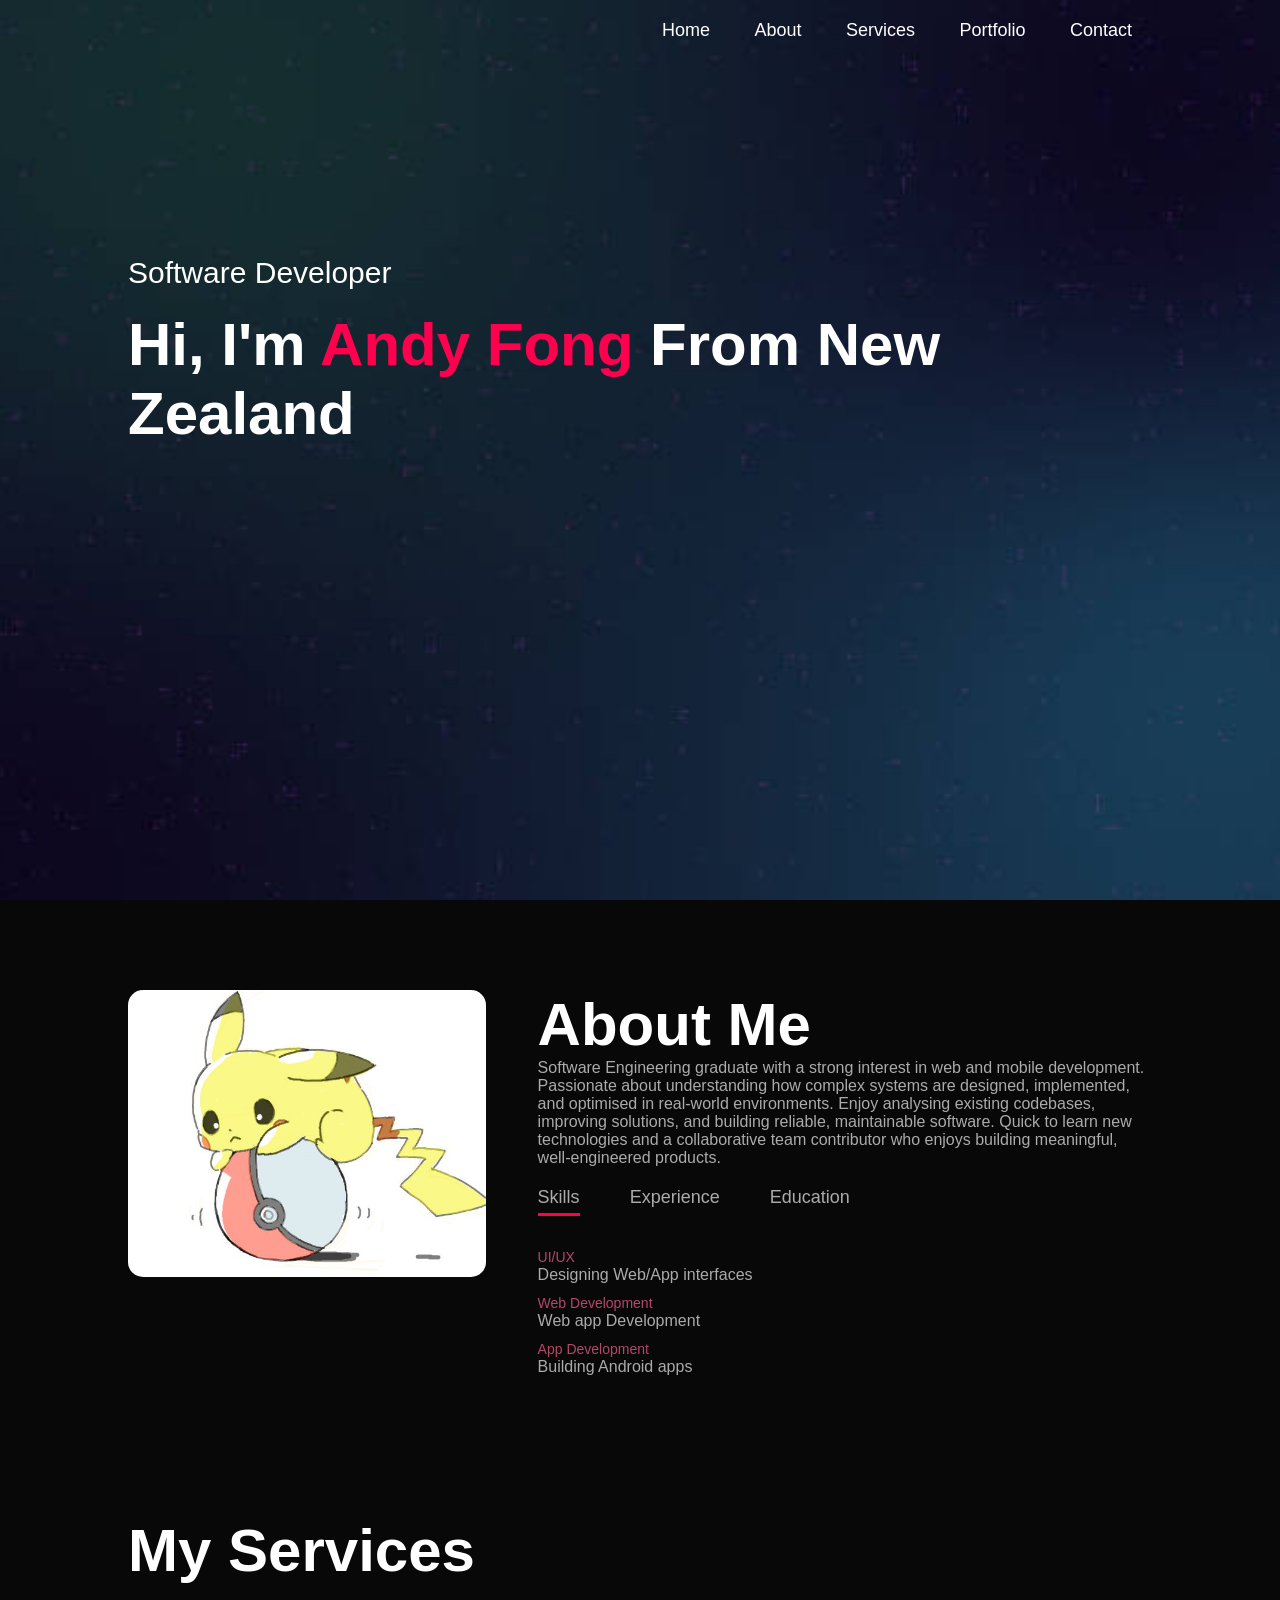
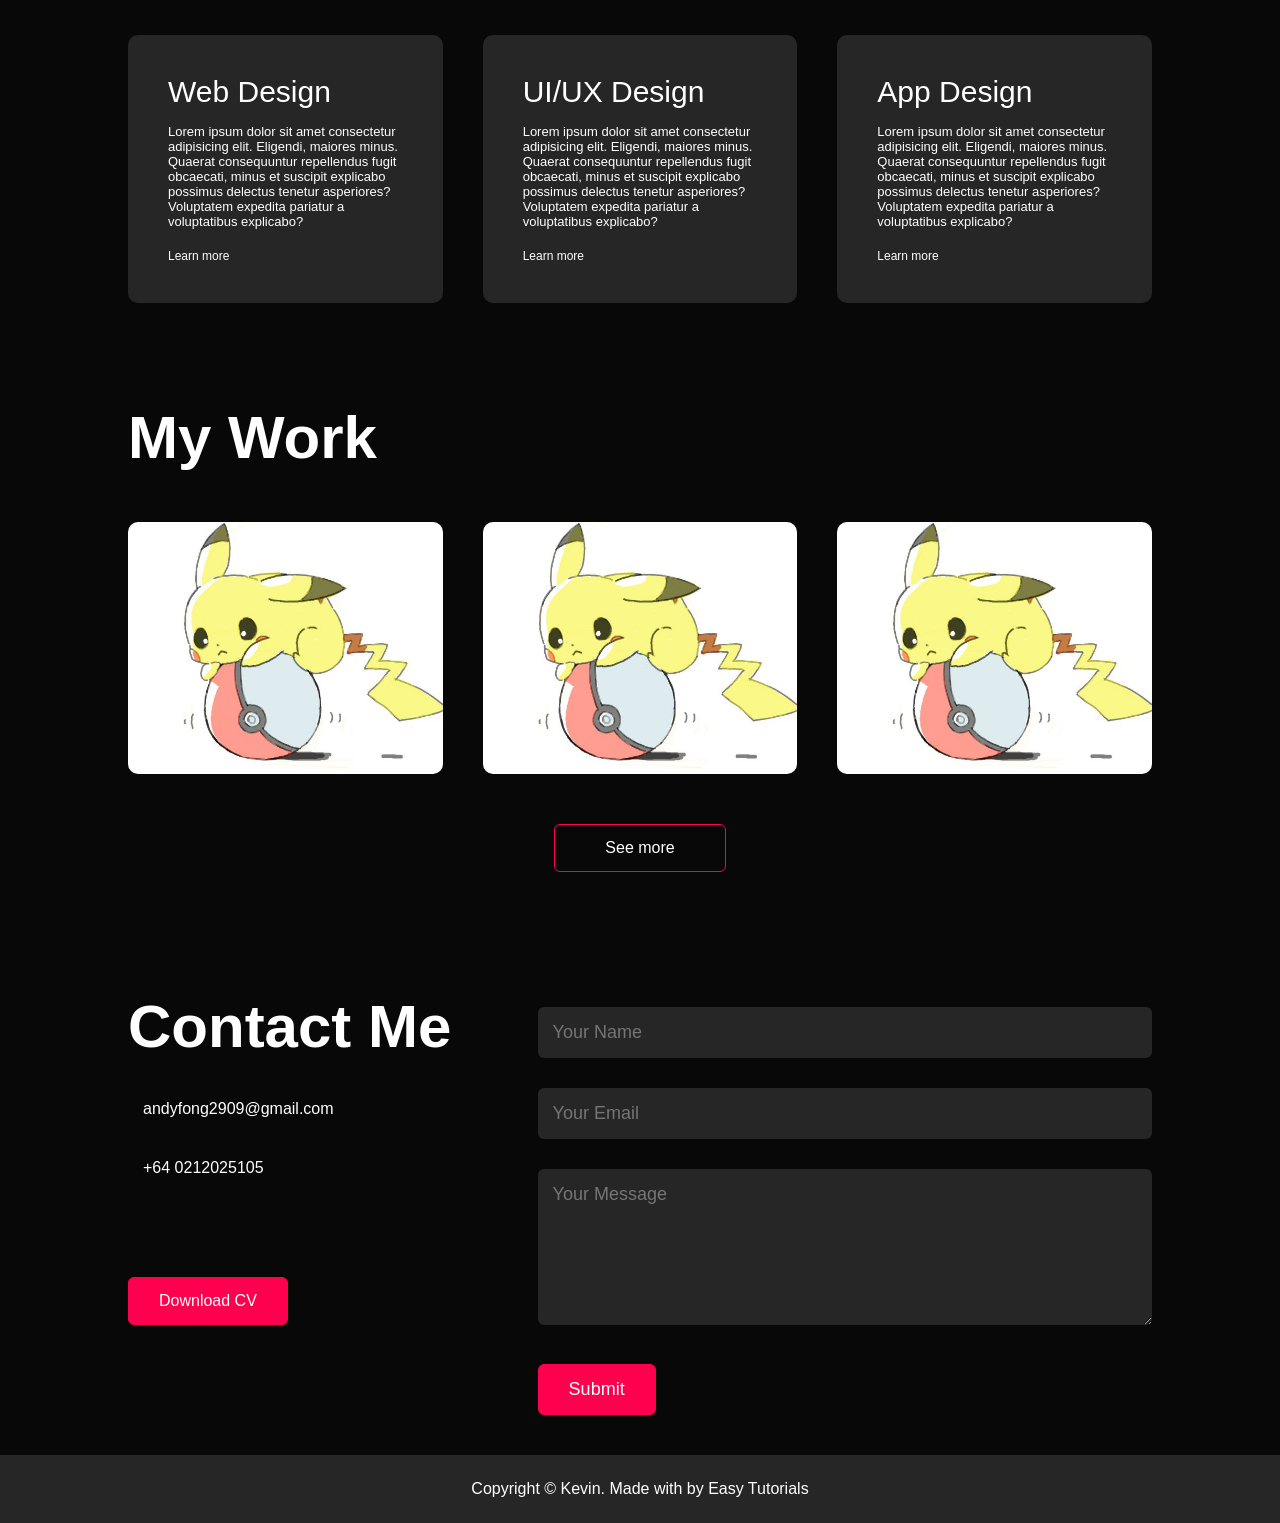
==== index.html @ e389832e "update "about me"" ====
<!DOCTYPE html>
<html lang="en">
<head>
    <meta charset="UTF-8">
    <meta name="description" content="Website">
    <meta name="viewport" content="width=device-width, initial-scale=1.0">
    <title>Portfolio</title>
    <link href="style.css" rel="stylesheet">
    <script src="https://kit.fontawesome.com/79c43cba3b.js" crossorigin="anonymous"></script>
</head>
<body>
    <div id="header">
        <div class="container">
            <nav>
                <img src="" class="logo">
                <ul id="sidemenu">
                    <li><a href="#header">Home</a></li>
                    <li><a href="#about">About</a></li>
                    <li><a href="#services">Services</a></li> <!-- might not be needed -->
                    <li><a href="#portfolio">Portfolio</a></li>
                    <li><a href="#contact">Contact</a></li>
                    <i class="fa-solid fa-xmark" onclick="closemenu()"></i>
                </ul>
                <i class="fa-solid fa-bars" onclick="openmenu()"></i>
            </nav>
            <div class="header-text">
                <p>Software Developer</p>
                <h1>Hi, I'm <span>Andy Fong</span> From New Zealand</h1>
            </div>
        </div>
    </div>
    <!-- -----about----- -->
    <div id="about">
        <div class="container">
            <div class="row">
                <div class="about-col-1">
                    <img src="images/Pikachu.jpg">
                </div>
                <div class="about-col-2">
                    <h1 class="sub-title">About Me</h1>
                    <p>Software Engineering graduate with a strong interest in web and mobile development. 
                        Passionate about understanding how complex systems are designed, implemented, and 
                        optimised in real-world environments. Enjoy analysing existing codebases, improving 
                        solutions, and building reliable, maintainable software. Quick to learn new technologies and 
                        a collaborative team contributor who enjoys building meaningful, well-engineered products.</p>

                    <div class="tab-titles">
                        <p class="tab-links active-link" onclick="opentab('skills')">Skills</p>
                        <p class="tab-links" onclick="opentab('experience')">Experience</p>
                        <p class="tab-links" onclick="opentab('education')">Education</p>
                    </div>
                    <div class="tab-contents active-tab" id="skills">
                        <ul>
                            <li><span>UI/UX</span><br>Designing Web/App interfaces</li>
                            <li><span>Web Development</span><br>Web app Development</li>
                            <li><span>App Development</span><br>Building Android apps</li>
                        </ul>
                    </div>
                    <div class="tab-contents" id="experience">
                        <ul>
                            <li><span>Experience</span><br>Software Developer Intern @ Connect - Digital Services UoA</li>
                        </ul>
                    </div>
                    <div class="tab-contents" id="education">
                        <ul>
                            <li><span>2020 - 2023</span><br>Software Engineering at the University of Auckland</li>
                        </ul>
                    </div>
                </div>
            </div>
        </div>
    </div>
    <!-- -----services----- -->
    <!-- comment this section out for now since I do not provide services -->
    <div id="services">
        <div class="container">
            <h1 class="sub-title">My Services</h1>
            <div class="services-list">
                <div>
                    <i class="fa-solid fa-code"></i>
                    <h2>Web Design</h2>
                    <p>Lorem ipsum dolor sit amet consectetur adipisicing elit. Eligendi, maiores minus. Quaerat consequuntur repellendus fugit obcaecati, 
                        minus et suscipit explicabo possimus delectus tenetur asperiores? Voluptatem expedita pariatur a voluptatibus explicabo?</p>
                    <a href="#">Learn more</a>
                </div>
                <div>
                    <i class="fa-solid fa-crop-simple"></i>
                    <h2>UI/UX Design</h2>
                    <p>Lorem ipsum dolor sit amet consectetur adipisicing elit. Eligendi, maiores minus. Quaerat consequuntur repellendus fugit obcaecati, 
                        minus et suscipit explicabo possimus delectus tenetur asperiores? Voluptatem expedita pariatur a voluptatibus explicabo?</p>
                    <a href="#">Learn more</a>
                </div>
                <div>
                    <i class="fa-brands fa-app-store"></i>
                    <h2>App Design</h2>
                    <p>Lorem ipsum dolor sit amet consectetur adipisicing elit. Eligendi, maiores minus. Quaerat consequuntur repellendus fugit obcaecati, 
                        minus et suscipit explicabo possimus delectus tenetur asperiores? Voluptatem expedita pariatur a voluptatibus explicabo?</p>
                    <a href="#">Learn more</a>
                </div>
            </div>
        </div>
    </div>
    <!-- -----portfolio----- -->
    <div id="portfolio">
        <div class="container">
            <h1 class="sub-title">My Work</h1>
            <div class="work-list">
                <div class="work">
                    <img src="images/Pikachu.jpg">
                    <div class="layer">
                        <h3>Social Media App</h3>
                        <p>The app connects you to the talented people around the world.</p>
                        <a href="#"><i class="fa-solid fa-arrow-up-right-from-square"></i></a>
                    </div>
                </div>
                <div class="work">
                    <img src="images/Pikachu.jpg">
                    <div class="layer">
                        <h3>Music App</h3>
                        <p>The app connects you to the talented people around the world.</p>
                        <a href="#"><i class="fa-solid fa-arrow-up-right-from-square"></i></a>
                    </div>
                </div>
                <div class="work">
                    <img src="images/Pikachu.jpg">
                    <div class="layer">
                        <h3>Online Shopping App</h3>
                        <p>The app connects you to the talented people around the world.</p>
                        <a href="#"><i class="fa-solid fa-arrow-up-right-from-square"></i></a>
                    </div>
                </div>
            </div>
            <a href="#" class="btn">See more</a>
        </div>
    </div>
    <!-- -----contact----- -->
    <div id="contact">
        <div class="container">
            <div class="row">
                <div class="contact-left">
                    <h1 class="sub-title">Contact Me</h1>
                    <p><i class="fa-solid fa-paper-plane"></i> andyfong2909@gmail.com</p>
                    <p><i class="fa-solid fa-phone"></i> +64 0212025105</p>
                    <div class="social-icons">
                        <a href="https://www.facebook.com/AimlessND" target="blank"><i class="fa-brands fa-facebook"></i></a>
                        <a href="https://www.instagram.com/aimless_nd/" target="blank"><i class="fa-brands fa-instagram"></i></a>
                        <a href="https://www.linkedin.com/in/andy-fong-a8a573218/" target="blank"><i class="fa-brands fa-linkedin"></i></a>
                    </div>
                    <a href="images/AndyFongResume.pdf" download class="btn btn2">Download CV</a>
                </div>
                <div class="contact-right">
                    <form name="submit-to-google-sheet">
                        <input type="text" name="Name" placeholder="Your Name" required>
                        <input type= "email" name="Email" placeholder="Your Email" required>
                        <textarea name="Message" rows="6" placeholder="Your Message"></textarea>
                        <button type="submit" class="btn btn2">Submit</button>
                    </form>
                    <span id="msg"></span>
                </div>
            </div>
        </div>
        <div class="copyright">
            <p>Copyright © Kevin. Made with <i class="fa-solid fa-heart"></i> by Easy Tutorials</p>
        </div>
    </div>

    <script src="script.js"></script>

    <script>
        const scriptURL = 'https://script.google.com/macros/s/AKfycbwdWAjYxuOKuQEtZiq4GZYasZFhsiwgcaa7EExu9dGFlhyD24H5GvTn4py3G7RCoxQ/exec'
        const form = document.forms['submit-to-google-sheet']
        const msg = document.getElementById("msg")

        form.addEventListener('submit', e => {
            e.preventDefault()
            fetch(scriptURL, { method: 'POST', body: new FormData(form)})
            .then(response => {
                msg.innerHTML = "Message sent successfully"
                setTimeout(function() {
                    msg.innerHTML = ""
                }, 5000)
                form.reset()
            })
            .catch(error => console.error('Error!', error.message))
        })
    </script>

</body>
</html>
---- style.css ----
* {
    margin: 0;
    padding: 0;
    font-family: "Poppins", sans-serif;
    box-sizing: border-box;
}

html {
    scroll-behavior: smooth;
}

body {
    background-color: #080808;
    color: #fff;

}

#header {
    width: 100%;
    height: 100vh;
    background-image: url(images/background.jpg);
    background-size: cover;
    background-position: center;
}

.container {
    padding: 10px 10%;
}

nav {
    display: flex;
    align-items: center;
    justify-content: space-between;
    flex-wrap: wrap;
}

.logo {
    width: 140px;
}

nav ul li {
    display: inline-block;
    list-style: none;
    margin: 10px 20px;
}

nav ul li a {
    color: #fff;
    text-decoration: none;
    font-size: 18px;
    position: relative;
}

nav ul li a::after {
    content: '';
    width: 0;
    height: 3px;
    background: #ff004f;
    position: absolute;
    left: 0;
    bottom: -6px;
    transition: 0.5s;
}

nav ul li a:hover::after {
    width: 100%;
}

.header-text {
    margin-top: 20%;
    font-size: 30px;
}

.header-text h1 {
    font-size: 60px;
    margin-top: 20px;
}

.header-text h1 span {
    color: #ff004f;
}

/* -----about----- */
#about {
    padding: 80px 0;
    color: #ababab;
}

.row {
    display: flex;
    justify-content: space-between;
    flex-wrap: wrap;
}

.about-col-1 {
    flex-basis: 35%;
}

.about-col-1 img {
    width: 100%;
    border-radius: 15px;
}

.about-col-2 {
    flex-basis: 60%;
}

.sub-title {
    font-size: 60px;
    font-weight: 600;
    color: #fff;
}

.tab-titles {
    display: flex;
    margin: 20px 0 40px;
}

.tab-links {
    margin-right: 50px;
    font-size: 18px;
    font-weight: 500;
    cursor: pointer;
    position: relative;
}

.tab-links::after {
    content: '';
    width: 0;
    height: 3px;
    background: #ff004f;
    position: absolute;
    left: 0;
    bottom: -8px;
    transition: 0.5s;
}

.tab-links.active-link::after {
    width: 100%;
}

.tab-contents ul li {
    list-style: none;
    margin: 10px 0;
}

.tab-contents ul li span {
    color: #b54769;
    font-size: 14px;
}

.tab-contents {
    display: none;
}

.tab-contents.active-tab {
    display: block;
}

/* -----services----- */
#services {
    padding: 30px 0;
}

.services-list {
    display: grid;
    grid-template-columns: repeat(auto-fit, minmax(250px, 1fr));
    gap: 40px;
    margin-top: 50px;
}

.services-list div {
    background: #262626;
    padding: 40px;
    font-size: 13px;
    font-weight: 300;
    border-radius: 10px;
    transition: 0.5s;
}

.services-list div i {
    font-size: 50px;
    margin-bottom: 30px;
}

.services-list div h2 {
    font-size: 30px;
    font-weight: 500;
    margin-bottom: 15px;
}

.services-list div a {
    text-decoration: none;
    color: #fff;
    font-size: 12px;
    margin-top: 20px;
    display: inline-block;
}

.services-list div:hover {
    background-color: #ff004f;
    transform: translateY(-10px);
}

/* -----portfolio----- */
#portfolio {
    padding: 50px 0;
}

.work-list {
    display: grid;
    grid-template-columns: repeat(auto-fit, minmax(250px, 1fr));
    gap: 40px;
    margin-top: 50px;
}

.work {
    border-radius: 10px;
    position: relative;
    overflow: hidden;
}

.work img {
    width: 100%;
    border-radius: 1px;
    display: block;
    transition: 0.5s;
}

.layer {
    width: 100%;
    height: 0;
    background: linear-gradient(rgba(0,0,0,0.6), #ff004f);
    border-radius: 10px;
    position: absolute;
    left: 0;
    bottom: 0;
    overflow: hidden;
    display: flex;
    align-items: center;
    justify-content: center;
    flex-direction: column;
    padding: 0 40px;
    text-align: center;
    font-size: 14px;
    transition: 0.5s;
}

.layer h3 {
    font-weight: 500;
    margin-bottom: 20px;
}

.layer a {
    margin-top: 20px;
    color: #ff004f;
    text-decoration: none;
    font-size: 18px;
    line-height: 60px;
    background: #fff;
    width: 60px;
    height: 60px;
    border-radius: 50%;
    text-align: center;
}

.work:hover img {
    transform: scale(1.1);
}

.work:hover .layer {
    height: 100%;
}

.btn {
    display: block;
    margin: 50px auto;
    width: fit-content;
    border: 1px solid #ff004f;
    padding: 14px 50px;
    border-radius: 6px;
    text-decoration: none;
    color: #fff;
    transition: 0.5s;
}

.btn:hover {
    background: #ff004f;
}

/* -----contact----- */
.contact-left {
    flex-basis: 35%;
}

.contact-right {
    flex-basis: 60%;
}

.contact-left p {
    margin-top: 30px;
}

.contact-left p i {
    color: #ff004f;
    margin-right: 15px;
    font-size: 25px;
}

.social-icons {
    margin-top: 30px;
}

.social-icons a {
    text-decoration: none;
    font-size: 30px;
    margin-right: 15px;
    color: #ababab;
    display: inline-block;
    transition: 0.5s;
}

.social-icons a:hover {
    color: #ff004f;
    transform: translateY(-5px);
}

.btn.btn2 {
    display: inline-block;
    background: #ff004f;
    padding-left: 30px;
    padding-right: 30px;
}

.contact-right form {
    width: 100%;
}

form input, form textarea {
    width: 100%;
    border: 0;
    outline: none;
    background: #262626;
    padding: 15px;
    margin: 15px 0;
    color: #fff;
    font-size: 18px;
    border-radius: 6px;
}

form .btn2 {
    padding: 14px 60px;
    font-size: 18px;
    margin-top: 20px;
    cursor: pointer;
}

.copyright {
    width: 100%;
    text-align: center;
    padding: 25px 0;
    background: #262626;
    font-weight: 300;
    margin-top: 20px;
}

.copyright i {
    color: #ff004f;
}

/* -------css for small screens---------- */
nav .fa-solid {
    display: none;
}

@media only screen and (max-width: 600px) {
    #header {
        background-image: url(images/background.jpg); /* image for a phone sized screen */
    }
    .header-text {
        margin-top: 100%;
        font-size: 16px;
    }
    .header-text h1 {
        font-size: 30px;
    }
    nav .fa-solid {
        display: block;
        font-size: 25px;
    }
    nav ul {
        background: #ff004f;
        position: fixed;
        top: 0;
        right: -200px;
        width: 200px;
        height: 100vh;
        padding-top: 50px;
        z-index: 2;
        transition: right 0.5s;
    }
    nav ul li {
        display: block;
        margin: 25px;
    }
    nav ul .fa-solid {
        position: absolute;
        top: 25px;
        left: 25px;
        cursor: pointer;
    }
    .sub-title {
        font-size: 40px;
    }
    .about-col-1, .about-col-2 {
        flex-basis: 100%;
    }
    .about-col-1 {
        margin-bottom: 30px;
    }
    .about-col-2 {
        font-size: 14px;
    }
    .tab-links {
        font-size: 16px;
        margin-right: 20px;
    }
    .contact-left, .contact-right {
        flex-basis: 100%;
    }
    .copyright {
        font-size: 14px;
    }
}

#msg {
    color: #61b752;
    margin-top: -40px;
    display: block;
}
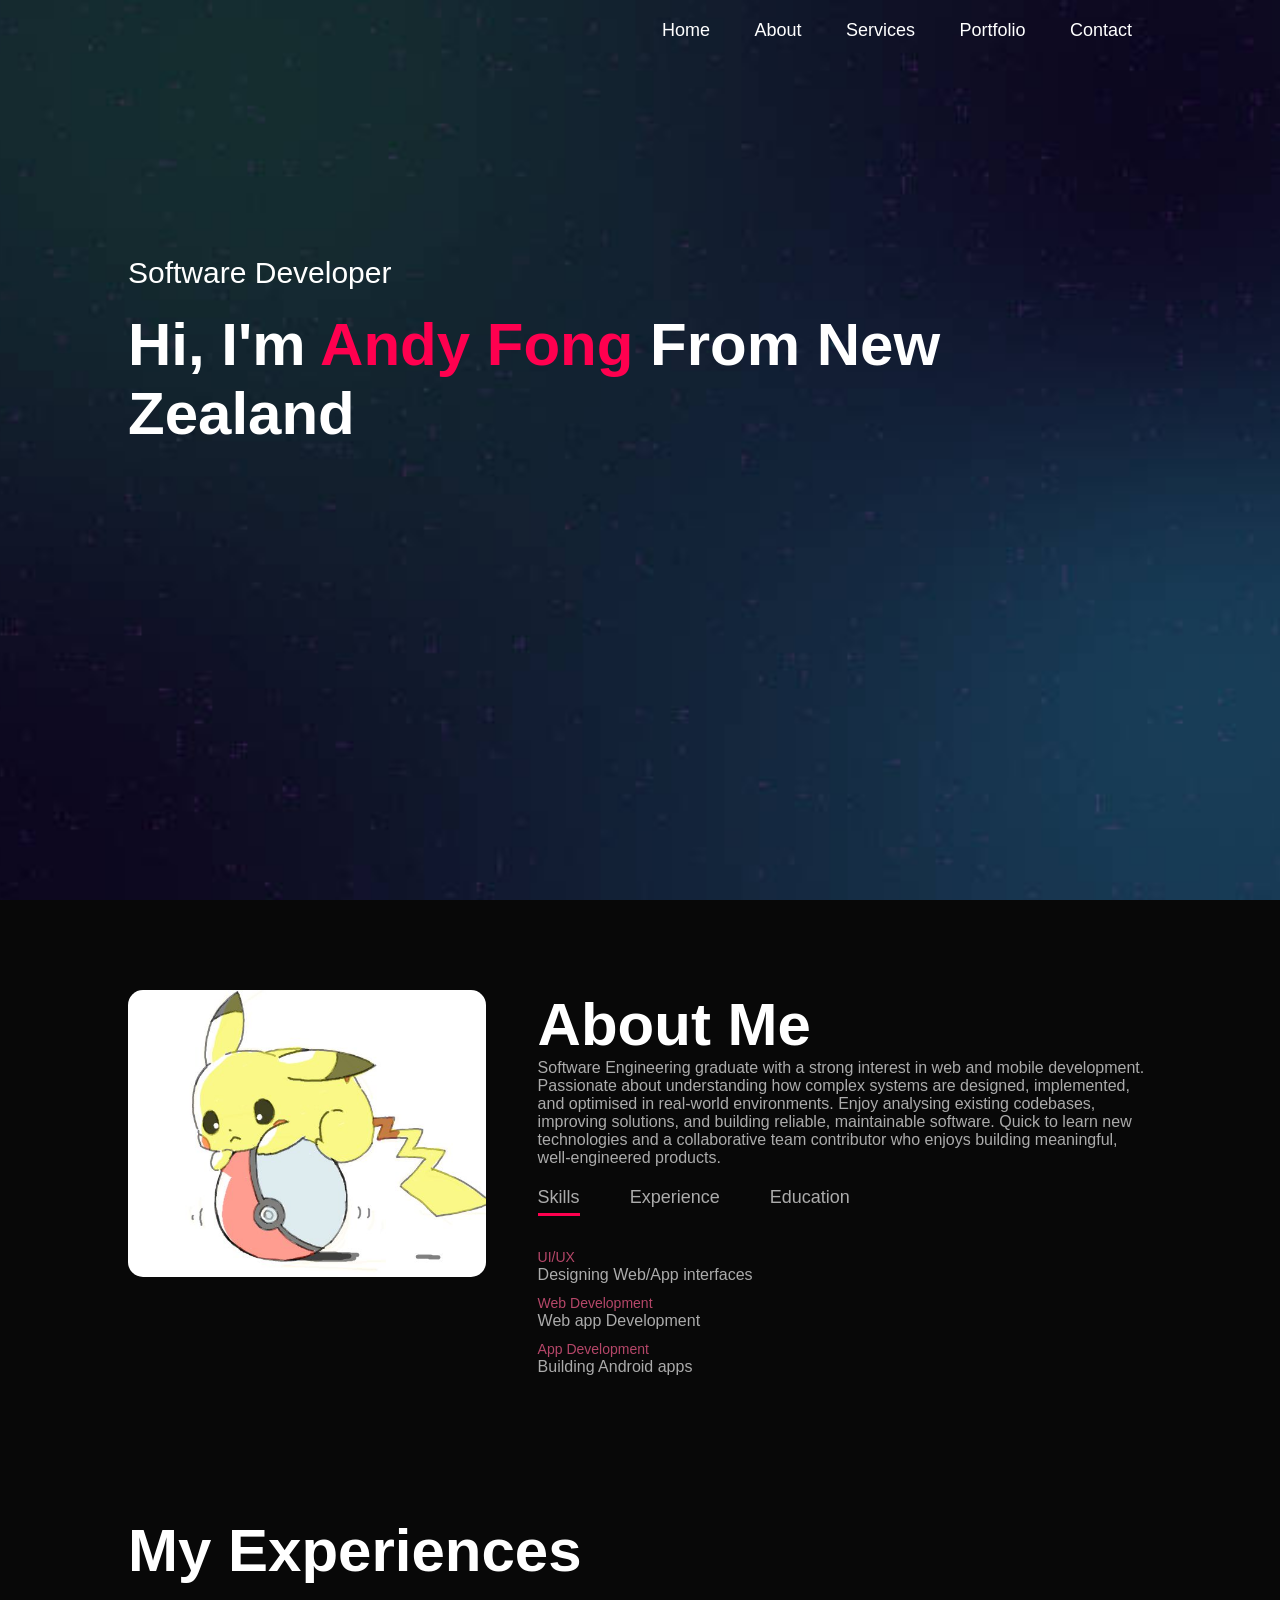
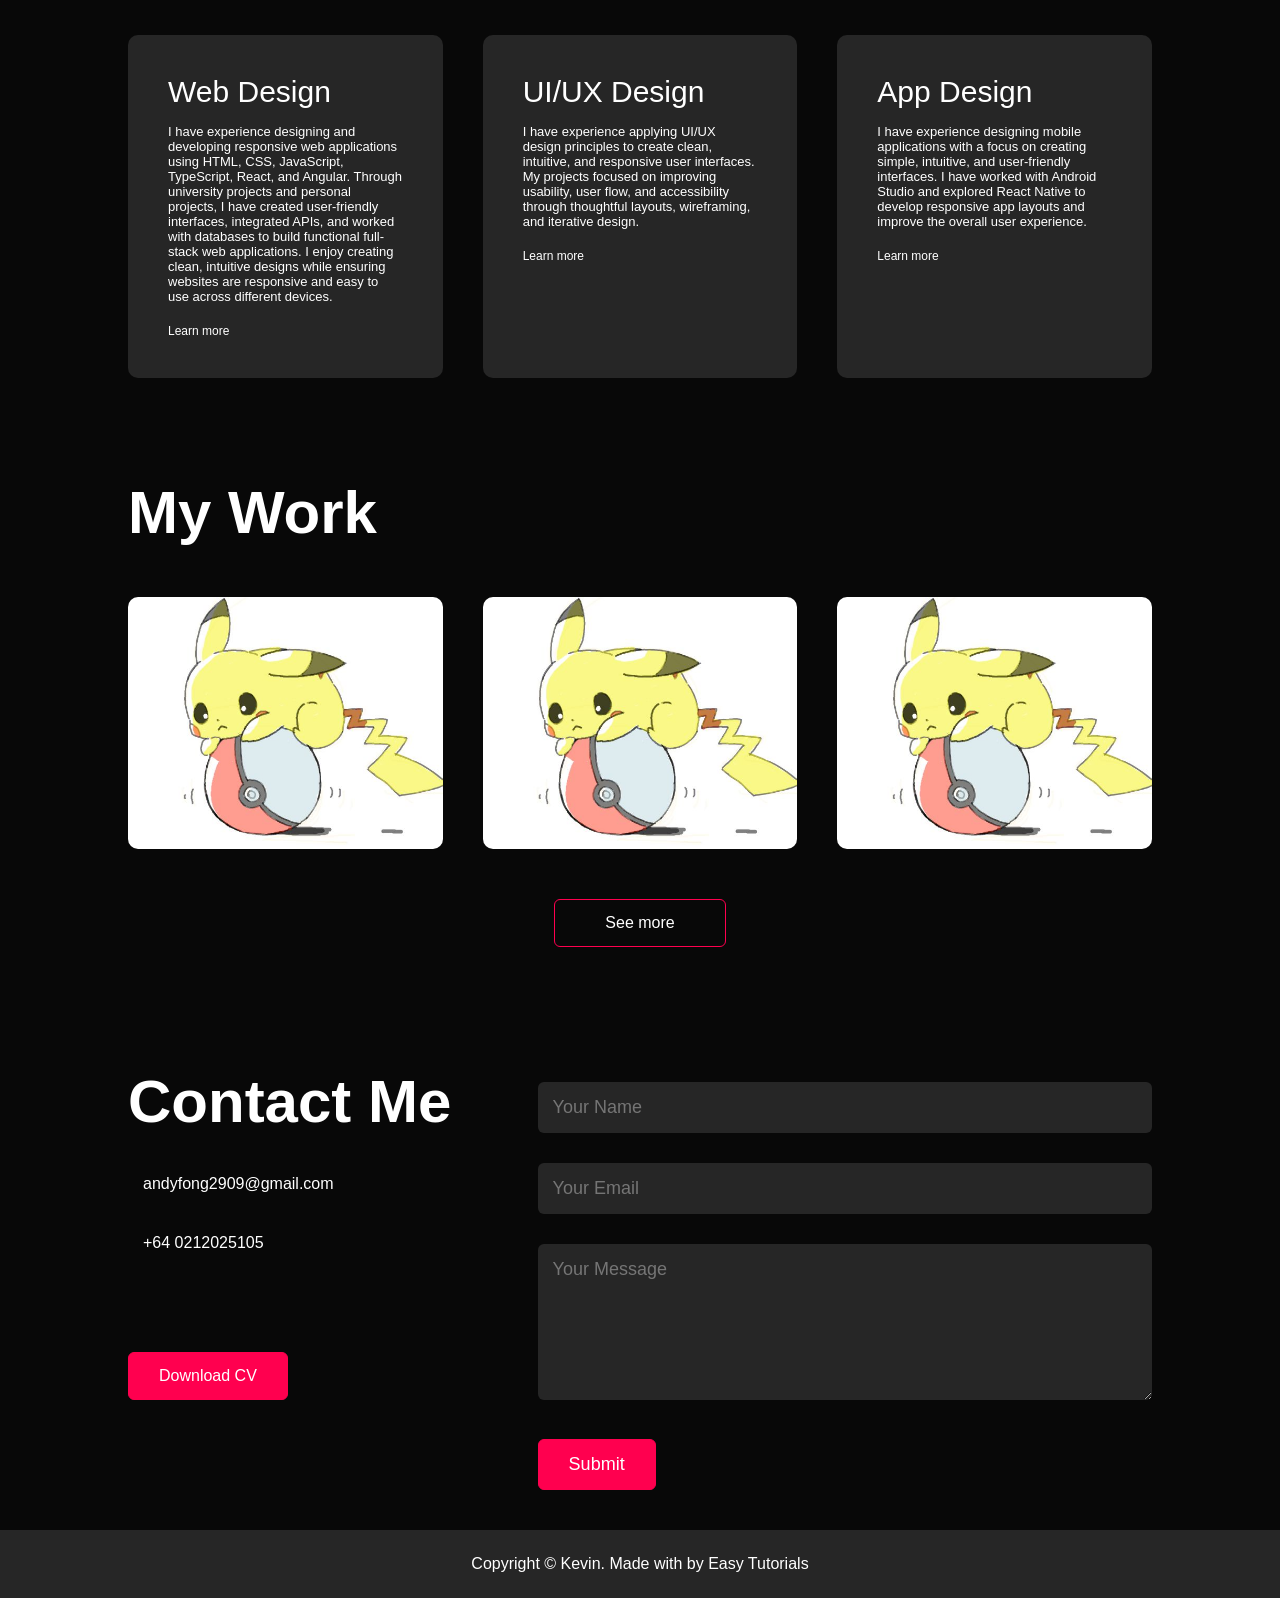
==== commit 5dc9143b: "update "my experiences"" ====
--- a/index.html
+++ b/index.html
@@ -74,27 +74,29 @@
     <!-- comment this section out for now since I do not provide services -->
     <div id="services">
         <div class="container">
-            <h1 class="sub-title">My Services</h1>
+            <h1 class="sub-title">My Experiences</h1>
             <div class="services-list">
                 <div>
                     <i class="fa-solid fa-code"></i>
                     <h2>Web Design</h2>
-                    <p>Lorem ipsum dolor sit amet consectetur adipisicing elit. Eligendi, maiores minus. Quaerat consequuntur repellendus fugit obcaecati, 
-                        minus et suscipit explicabo possimus delectus tenetur asperiores? Voluptatem expedita pariatur a voluptatibus explicabo?</p>
+                    <p>I have experience designing and developing responsive web applications using HTML, CSS, JavaScript, TypeScript, React, and Angular. 
+                        Through university projects and personal projects, I have created user-friendly interfaces, integrated APIs, and worked with databases 
+                        to build functional full-stack web applications. I enjoy creating clean, intuitive designs while ensuring websites are responsive and 
+                        easy to use across different devices.</p>
                     <a href="#">Learn more</a>
                 </div>
                 <div>
                     <i class="fa-solid fa-crop-simple"></i>
                     <h2>UI/UX Design</h2>
-                    <p>Lorem ipsum dolor sit amet consectetur adipisicing elit. Eligendi, maiores minus. Quaerat consequuntur repellendus fugit obcaecati, 
-                        minus et suscipit explicabo possimus delectus tenetur asperiores? Voluptatem expedita pariatur a voluptatibus explicabo?</p>
+                    <p>I have experience applying UI/UX design principles to create clean, intuitive, and responsive user interfaces. My projects focused on 
+                        improving usability, user flow, and accessibility through thoughtful layouts, wireframing, and iterative design.</p>
                     <a href="#">Learn more</a>
                 </div>
                 <div>
                     <i class="fa-brands fa-app-store"></i>
                     <h2>App Design</h2>
-                    <p>Lorem ipsum dolor sit amet consectetur adipisicing elit. Eligendi, maiores minus. Quaerat consequuntur repellendus fugit obcaecati, 
-                        minus et suscipit explicabo possimus delectus tenetur asperiores? Voluptatem expedita pariatur a voluptatibus explicabo?</p>
+                    <p>I have experience designing mobile applications with a focus on creating simple, intuitive, and user-friendly interfaces. I have worked 
+                        with Android Studio and explored React Native to develop responsive app layouts and improve the overall user experience.</p>
                     <a href="#">Learn more</a>
                 </div>
             </div>
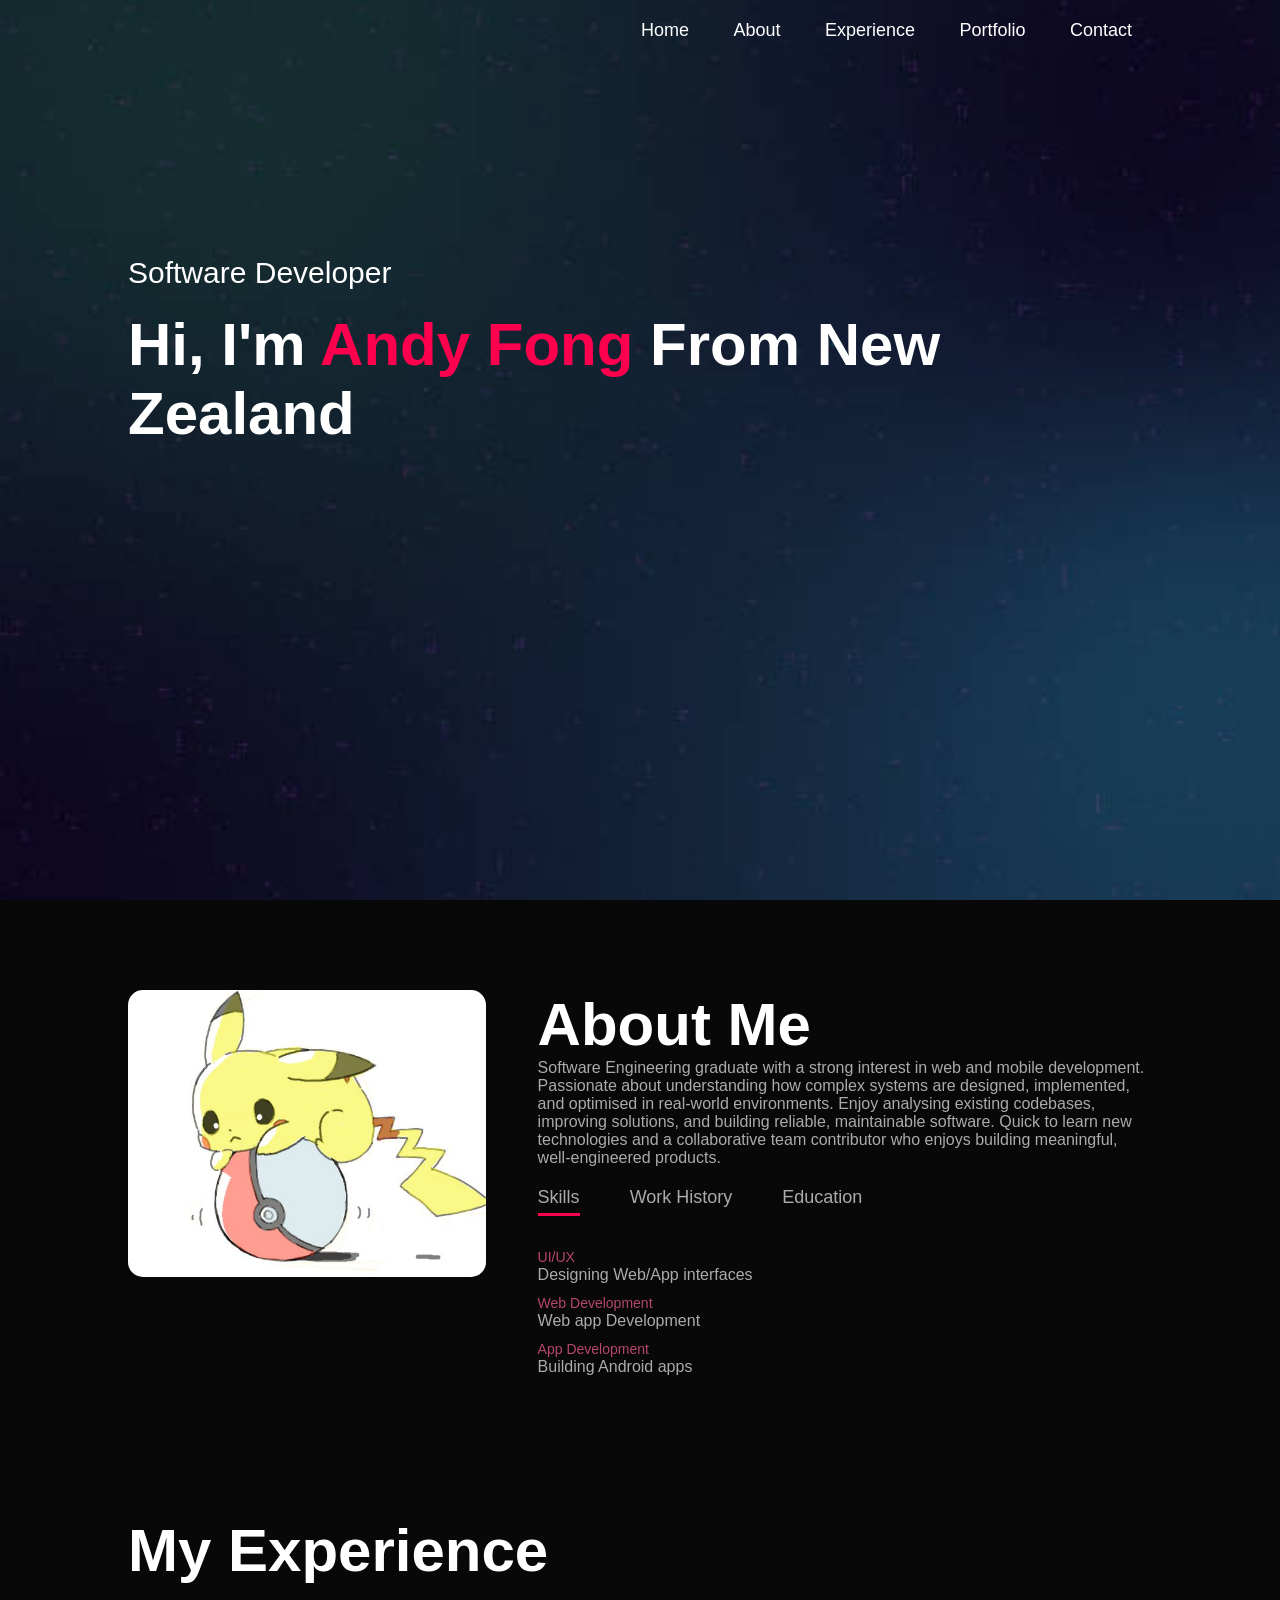
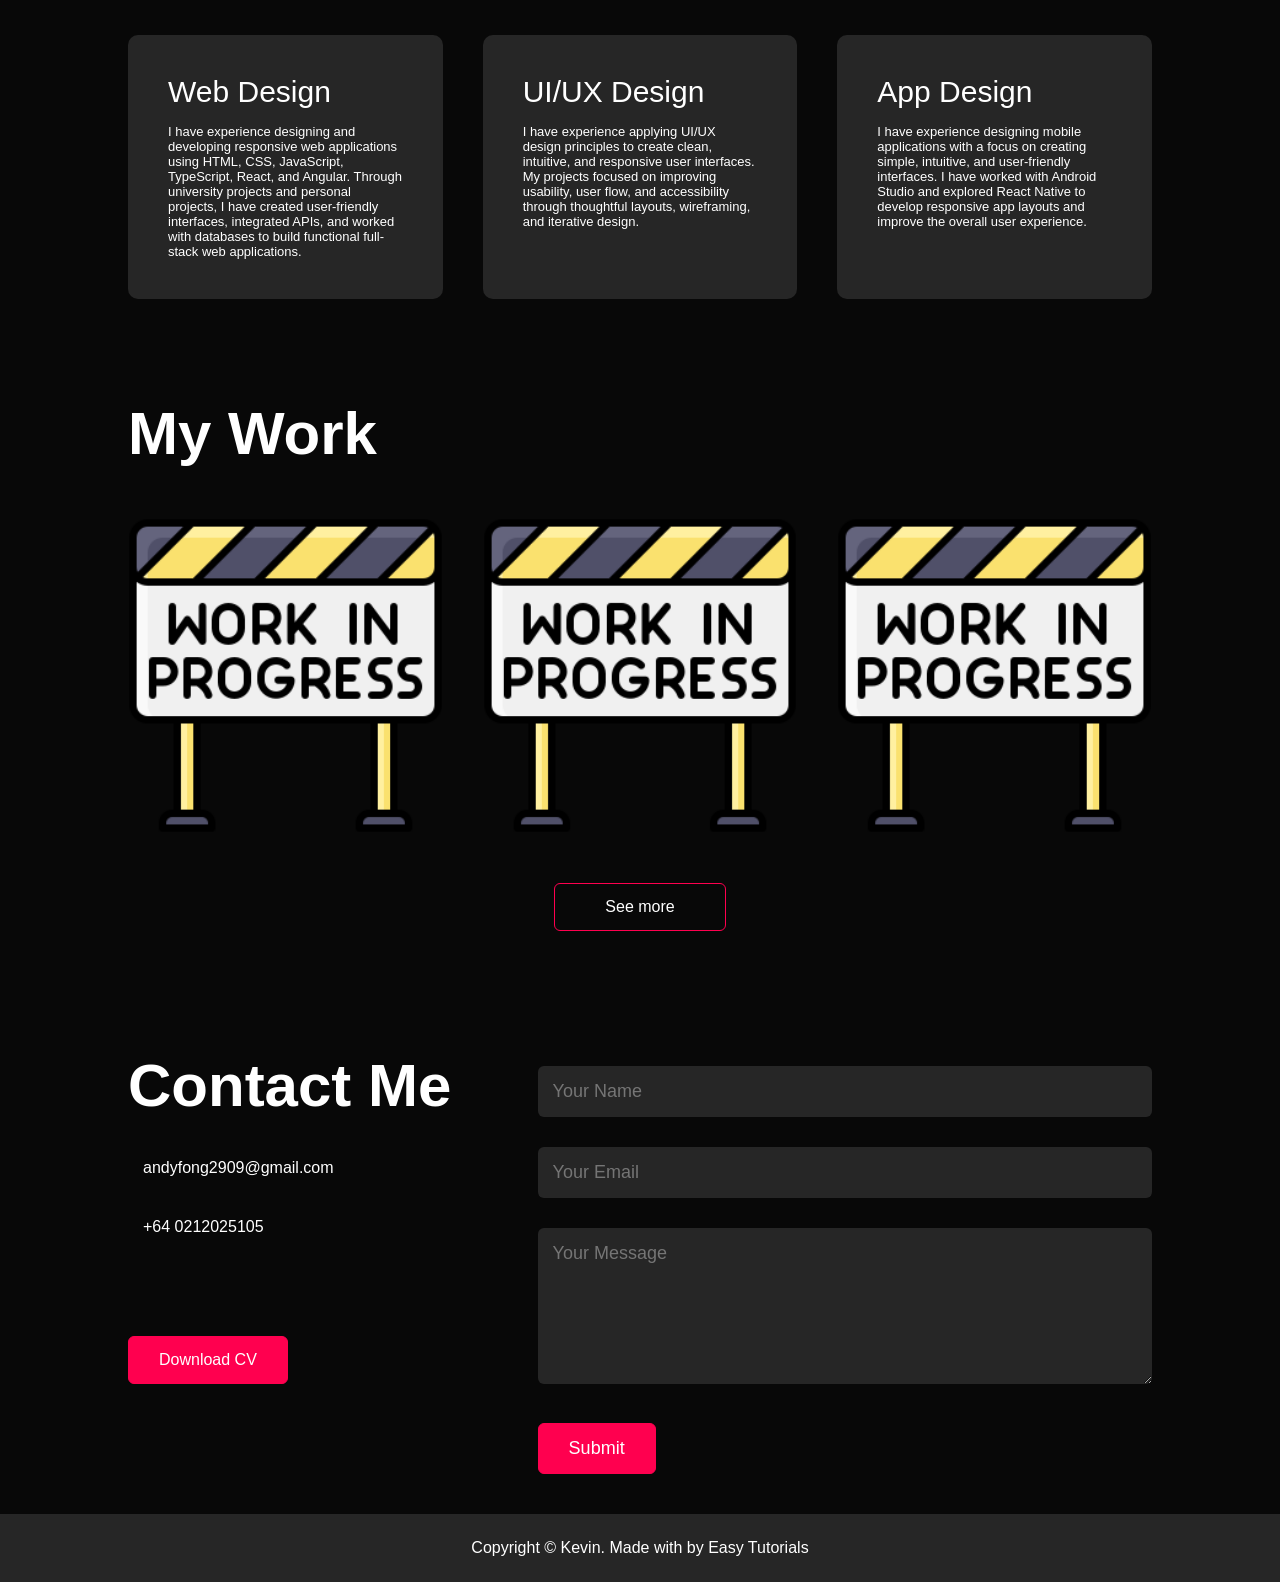
==== commit e77ac917: "update heading names" ====
--- a/index.html
+++ b/index.html
@@ -16,7 +16,7 @@
                 <ul id="sidemenu">
                     <li><a href="#header">Home</a></li>
                     <li><a href="#about">About</a></li>
-                    <li><a href="#services">Services</a></li> <!-- might not be needed -->
+                    <li><a href="#services">Experience</a></li> <!-- might not be needed -->
                     <li><a href="#portfolio">Portfolio</a></li>
                     <li><a href="#contact">Contact</a></li>
                     <i class="fa-solid fa-xmark" onclick="closemenu()"></i>
@@ -46,7 +46,7 @@
 
                     <div class="tab-titles">
                         <p class="tab-links active-link" onclick="opentab('skills')">Skills</p>
-                        <p class="tab-links" onclick="opentab('experience')">Experience</p>
+                        <p class="tab-links" onclick="opentab('experience')">Work History</p>
                         <p class="tab-links" onclick="opentab('education')">Education</p>
                     </div>
                     <div class="tab-contents active-tab" id="skills">
@@ -72,32 +72,32 @@
     </div>
     <!-- -----services----- -->
     <!-- comment this section out for now since I do not provide services -->
+     <!-- changed the words to "Experience" for now. may need to change class names (including css files) -->
     <div id="services">
         <div class="container">
-            <h1 class="sub-title">My Experiences</h1>
+            <h1 class="sub-title">My Experience</h1>
             <div class="services-list">
                 <div>
                     <i class="fa-solid fa-code"></i>
                     <h2>Web Design</h2>
                     <p>I have experience designing and developing responsive web applications using HTML, CSS, JavaScript, TypeScript, React, and Angular. 
                         Through university projects and personal projects, I have created user-friendly interfaces, integrated APIs, and worked with databases 
-                        to build functional full-stack web applications. I enjoy creating clean, intuitive designs while ensuring websites are responsive and 
-                        easy to use across different devices.</p>
-                    <a href="#">Learn more</a>
+                        to build functional full-stack web applications.</p>
+                    <!-- <a href="#">Learn more</a> -->
                 </div>
                 <div>
                     <i class="fa-solid fa-crop-simple"></i>
                     <h2>UI/UX Design</h2>
                     <p>I have experience applying UI/UX design principles to create clean, intuitive, and responsive user interfaces. My projects focused on 
                         improving usability, user flow, and accessibility through thoughtful layouts, wireframing, and iterative design.</p>
-                    <a href="#">Learn more</a>
+                    <!-- <a href="#">Learn more</a> -->
                 </div>
                 <div>
                     <i class="fa-brands fa-app-store"></i>
                     <h2>App Design</h2>
                     <p>I have experience designing mobile applications with a focus on creating simple, intuitive, and user-friendly interfaces. I have worked 
                         with Android Studio and explored React Native to develop responsive app layouts and improve the overall user experience.</p>
-                    <a href="#">Learn more</a>
+                    <!-- <a href="#">Learn more</a> -->
                 </div>
             </div>
         </div>
@@ -108,7 +108,7 @@
             <h1 class="sub-title">My Work</h1>
             <div class="work-list">
                 <div class="work">
-                    <img src="images/Pikachu.jpg">
+                    <img src="images/work-in-progress.png">
                     <div class="layer">
                         <h3>Social Media App</h3>
                         <p>The app connects you to the talented people around the world.</p>
@@ -116,7 +116,7 @@
                     </div>
                 </div>
                 <div class="work">
-                    <img src="images/Pikachu.jpg">
+                    <img src="images/work-in-progress.png">
                     <div class="layer">
                         <h3>Music App</h3>
                         <p>The app connects you to the talented people around the world.</p>
@@ -124,7 +124,7 @@
                     </div>
                 </div>
                 <div class="work">
-                    <img src="images/Pikachu.jpg">
+                    <img src="images/work-in-progress.png">
                     <div class="layer">
                         <h3>Online Shopping App</h3>
                         <p>The app connects you to the talented people around the world.</p>
--- a/style.css
+++ b/style.css
@@ -222,6 +222,7 @@
 
 .work img {
     width: 100%;
+    height: 100%;
     border-radius: 1px;
     display: block;
     transition: 0.5s;
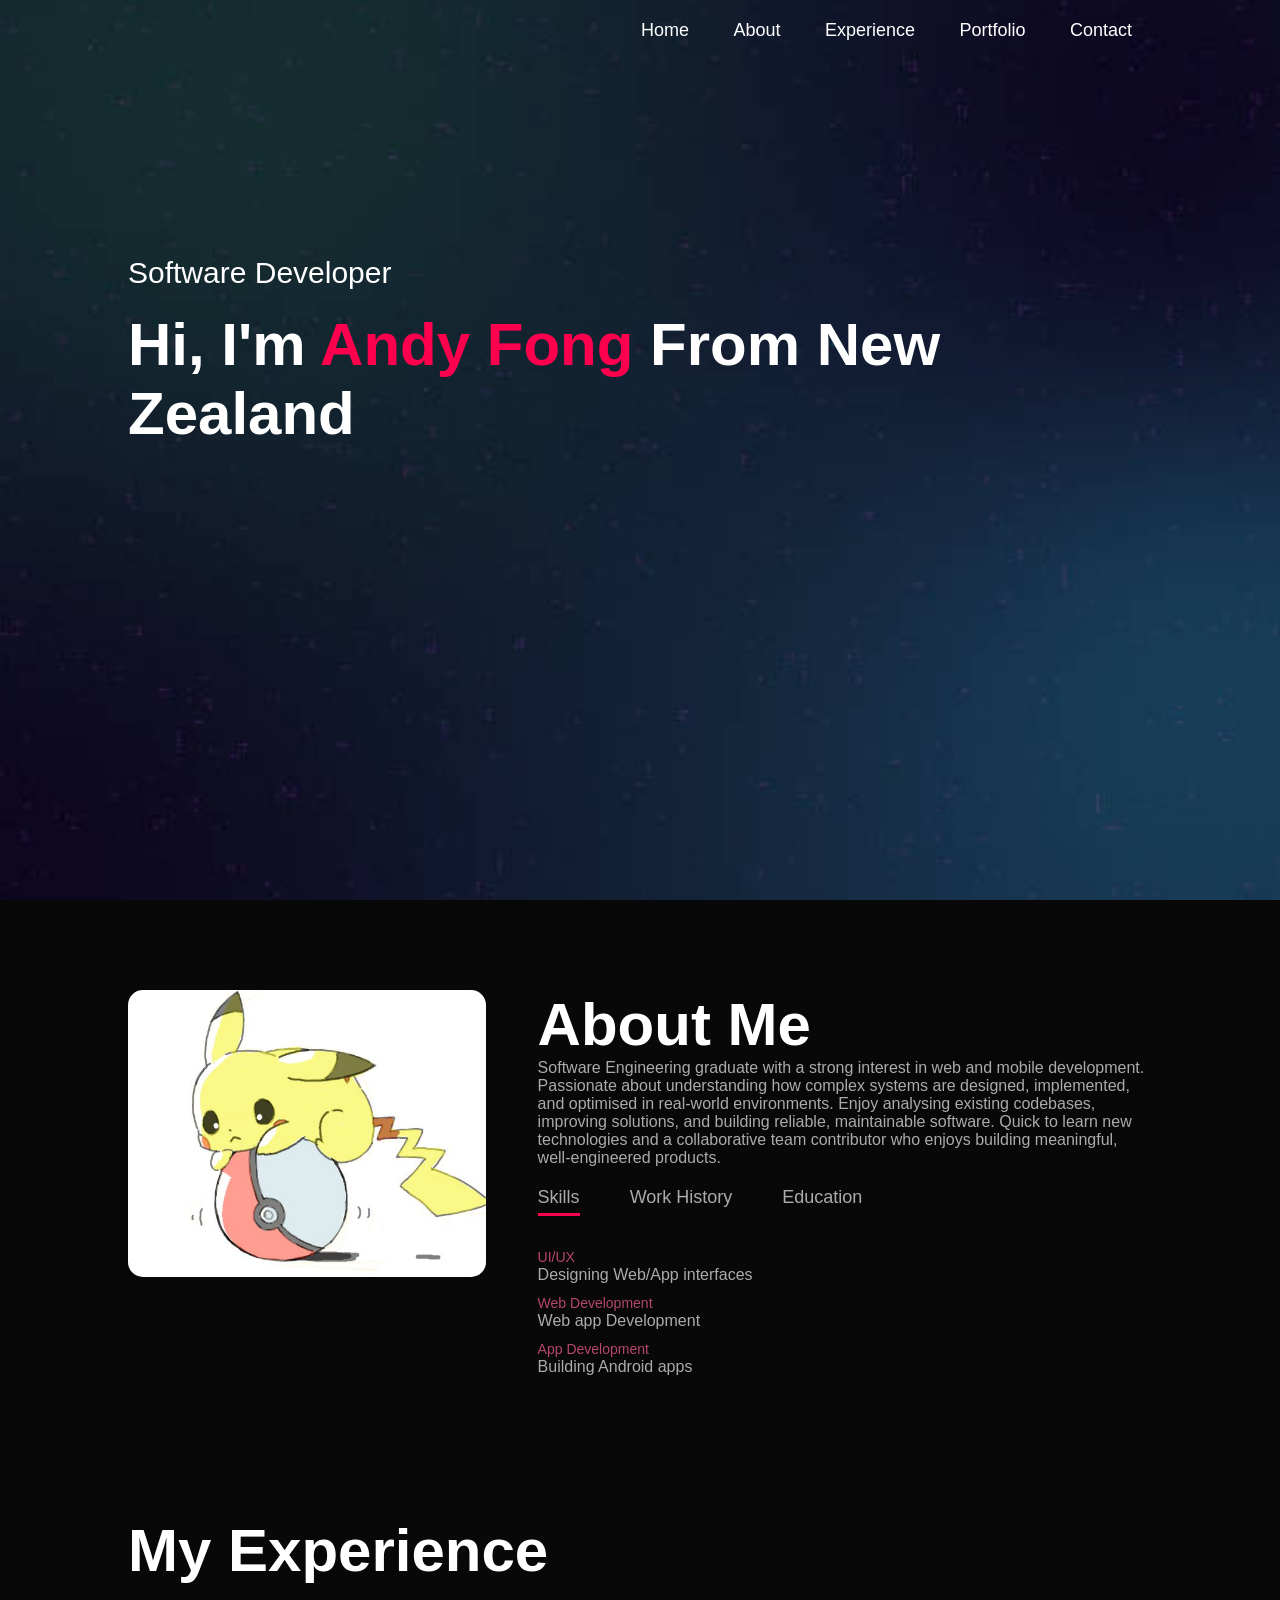
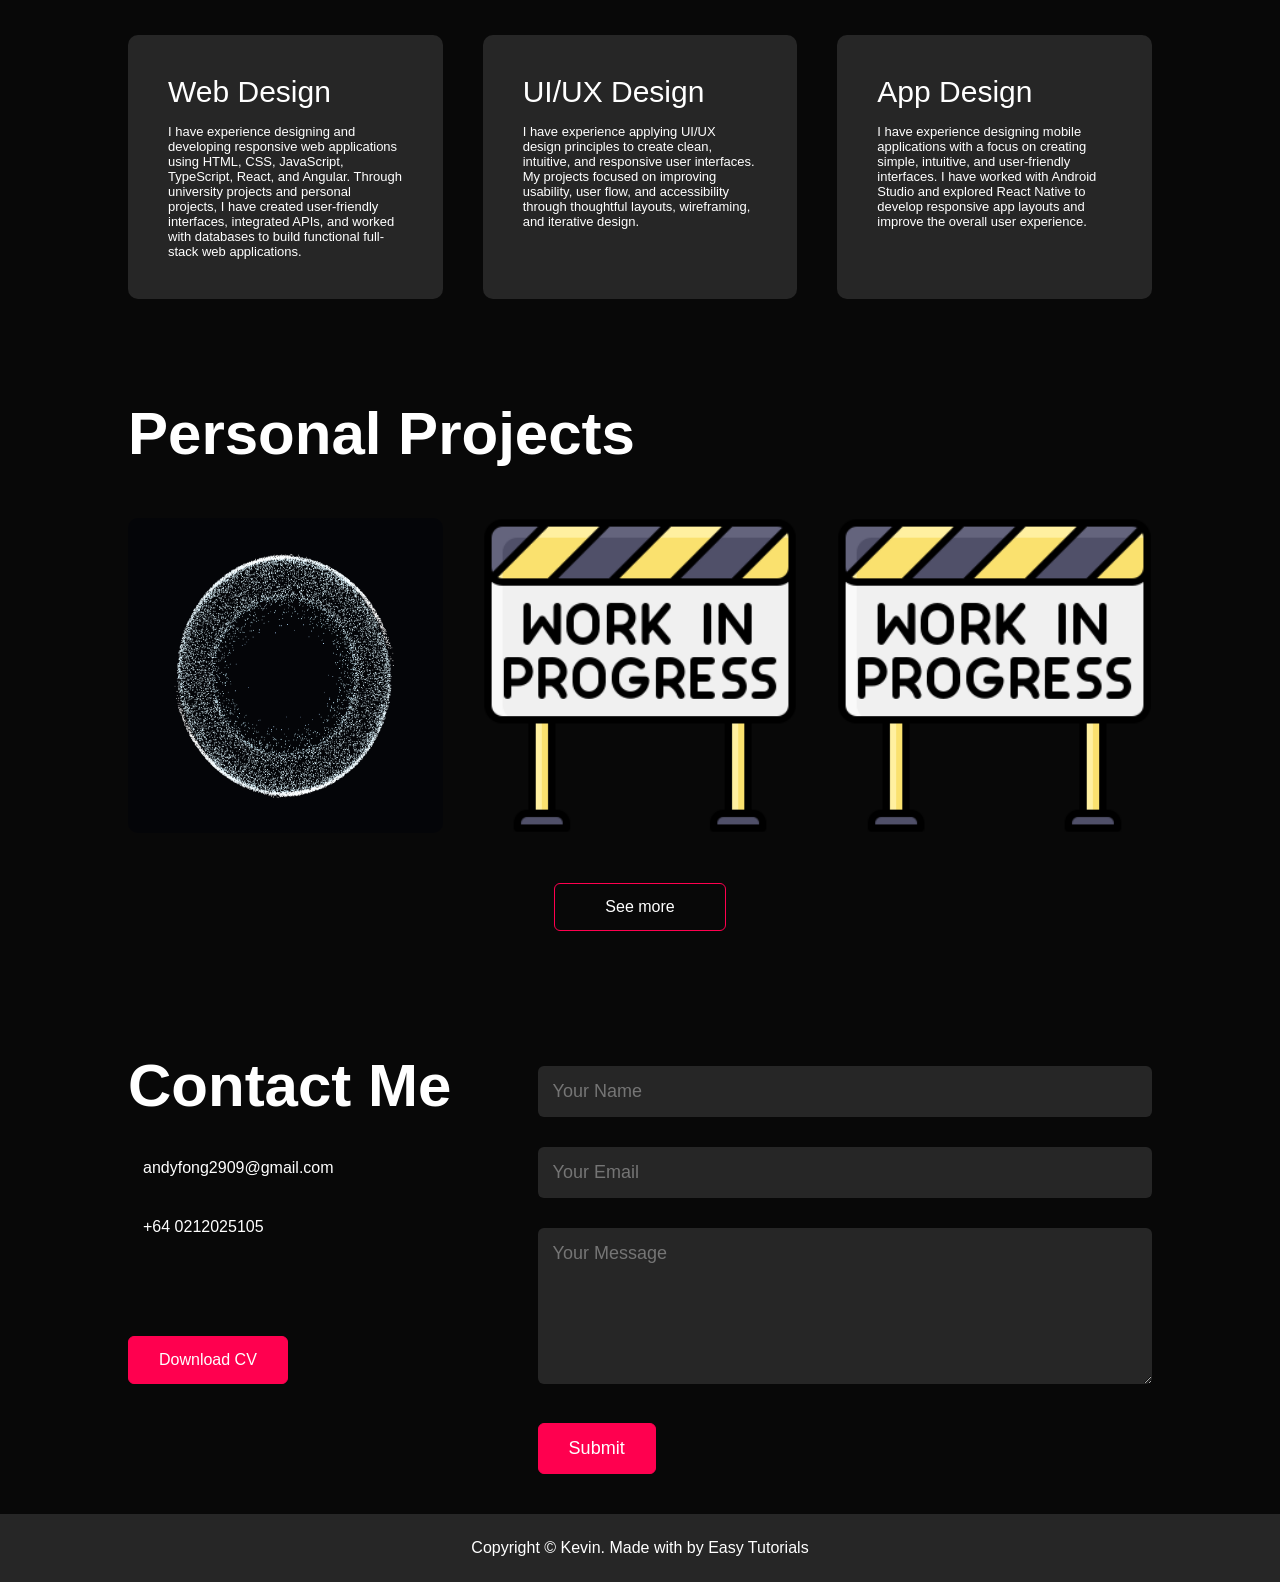
==== commit 09e3f777: "Added a project Added particle playground project" ====
--- a/index.html
+++ b/index.html
@@ -105,21 +105,23 @@
     <!-- -----portfolio----- -->
     <div id="portfolio">
         <div class="container">
-            <h1 class="sub-title">My Work</h1>
+            <h1 class="sub-title">Personal Projects</h1>
             <div class="work-list">
+                <div class="work">
+                    <img src="images/particle-sim.png">
+                    <div class="layer">
+                        <h3>Particle Playground</h3>
+                        <p>Interactive particle simulation with fun features.</p>
+                        <a href="https://particles-af.netlify.app/" target="_blank" rel="noopener noreferrer">
+                            <i class="fa-solid fa-arrow-up-right-from-square"></i>
+                        </a>
+                    </div>
+                </div>
                 <div class="work">
                     <img src="images/work-in-progress.png">
                     <div class="layer">
-                        <h3>Social Media App</h3>
-                        <p>The app connects you to the talented people around the world.</p>
-                        <a href="#"><i class="fa-solid fa-arrow-up-right-from-square"></i></a>
-                    </div>
-                </div>
-                <div class="work">
-                    <img src="images/work-in-progress.png">
-                    <div class="layer">
-                        <h3>Music App</h3>
-                        <p>The app connects you to the talented people around the world.</p>
+                        <h3>Algorithm Visualiser</h3>
+                        <p>(Work in progress)</p>
                         <a href="#"><i class="fa-solid fa-arrow-up-right-from-square"></i></a>
                     </div>
                 </div>
@@ -127,7 +129,7 @@
                     <img src="images/work-in-progress.png">
                     <div class="layer">
                         <h3>Online Shopping App</h3>
-                        <p>The app connects you to the talented people around the world.</p>
+                        <p></p>
                         <a href="#"><i class="fa-solid fa-arrow-up-right-from-square"></i></a>
                     </div>
                 </div>
@@ -173,17 +175,26 @@
         const form = document.forms['submit-to-google-sheet']
         const msg = document.getElementById("msg")
 
-        form.addEventListener('submit', e => {
-            e.preventDefault()
+        form.addEventListener('submit', event => {
+            event.preventDefault()
             fetch(scriptURL, { method: 'POST', body: new FormData(form)})
             .then(response => {
+                if (!response.ok) {
+                    throw new Error("Something went wrong");
+                }
+                
                 msg.innerHTML = "Message sent successfully"
-                setTimeout(function() {
+
+                setTimeout(() => {
                     msg.innerHTML = ""
                 }, 5000)
+
                 form.reset()
             })
-            .catch(error => console.error('Error!', error.message))
+            .catch(error => {
+                console.error('Error!', error.message);
+                msg.innerHTML = "Something went wrong. Please try again";
+            })
         })
     </script>
 
--- a/style.css
+++ b/style.css
@@ -347,6 +347,7 @@
     color: #fff;
     font-size: 18px;
     border-radius: 6px;
+    resize: vertical;
 }
 
 form .btn2 {
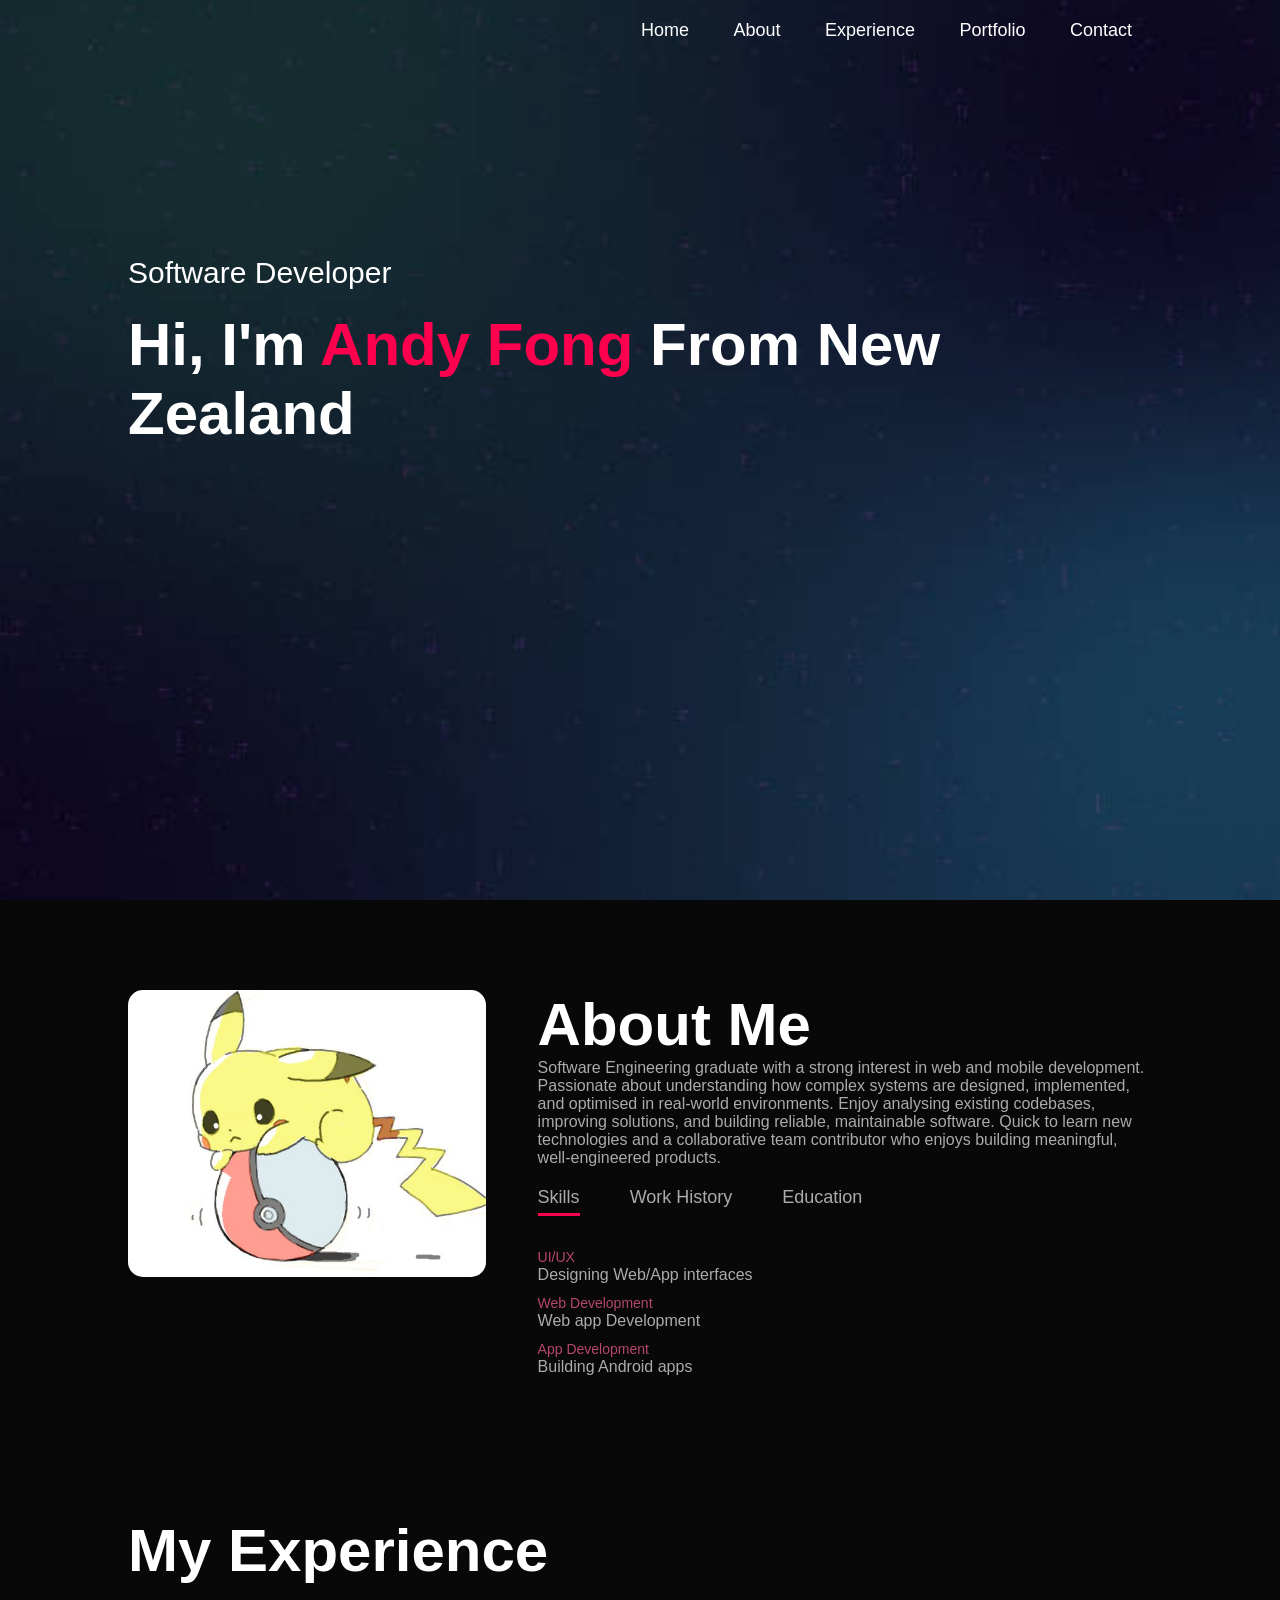
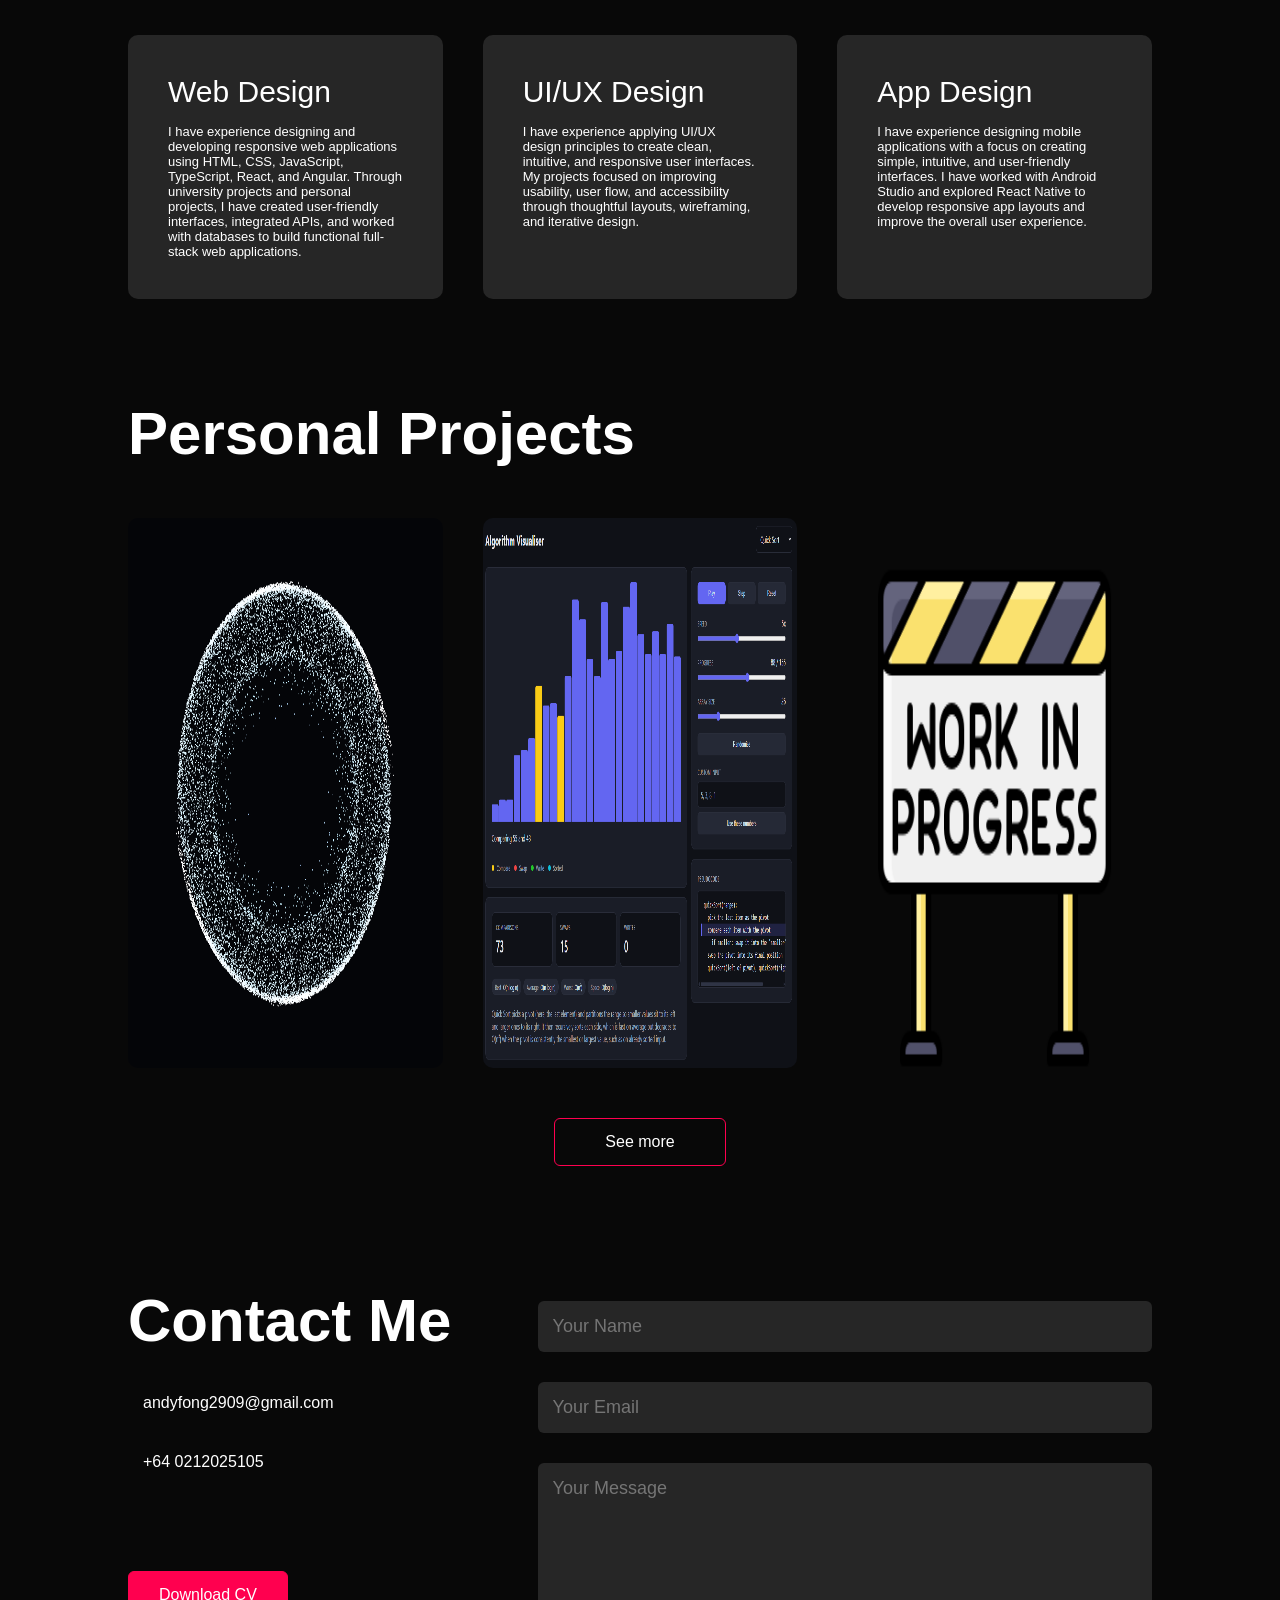
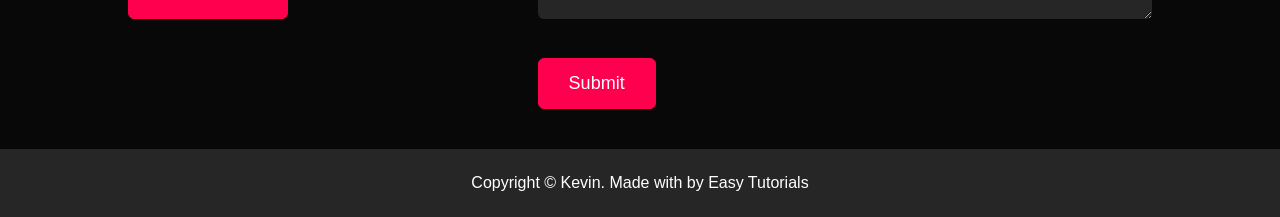
==== commit 1b515e5e: "Added new project" ====
--- a/index.html
+++ b/index.html
@@ -118,15 +118,18 @@
                     </div>
                 </div>
                 <div class="work">
-                    <img src="images/work-in-progress.png">
+                    <img src="images/algo-visualiser.png">
                     <div class="layer">
                         <h3>Algorithm Visualiser</h3>
-                        <p>(Work in progress)</p>
-                        <a href="#"><i class="fa-solid fa-arrow-up-right-from-square"></i></a>
+                        <p>Visualise sorting algorithms with playback features.<br>
+                            (Pathfinding algorithm coming soon)</p>
+                        <a href="https://algovisualiser-af.netlify.app/" target="_blank" rel="noopener noreferrer">
+                            <i class="fa-solid fa-arrow-up-right-from-square"></i>
+                        </a>
                     </div>
                 </div>
                 <div class="work">
-                    <img src="images/work-in-progress.png">
+                    <img src="images/work-in-progress.png" style="height: 550px; padding: 50px 40px 0;">
                     <div class="layer">
                         <h3>Online Shopping App</h3>
                         <p></p>
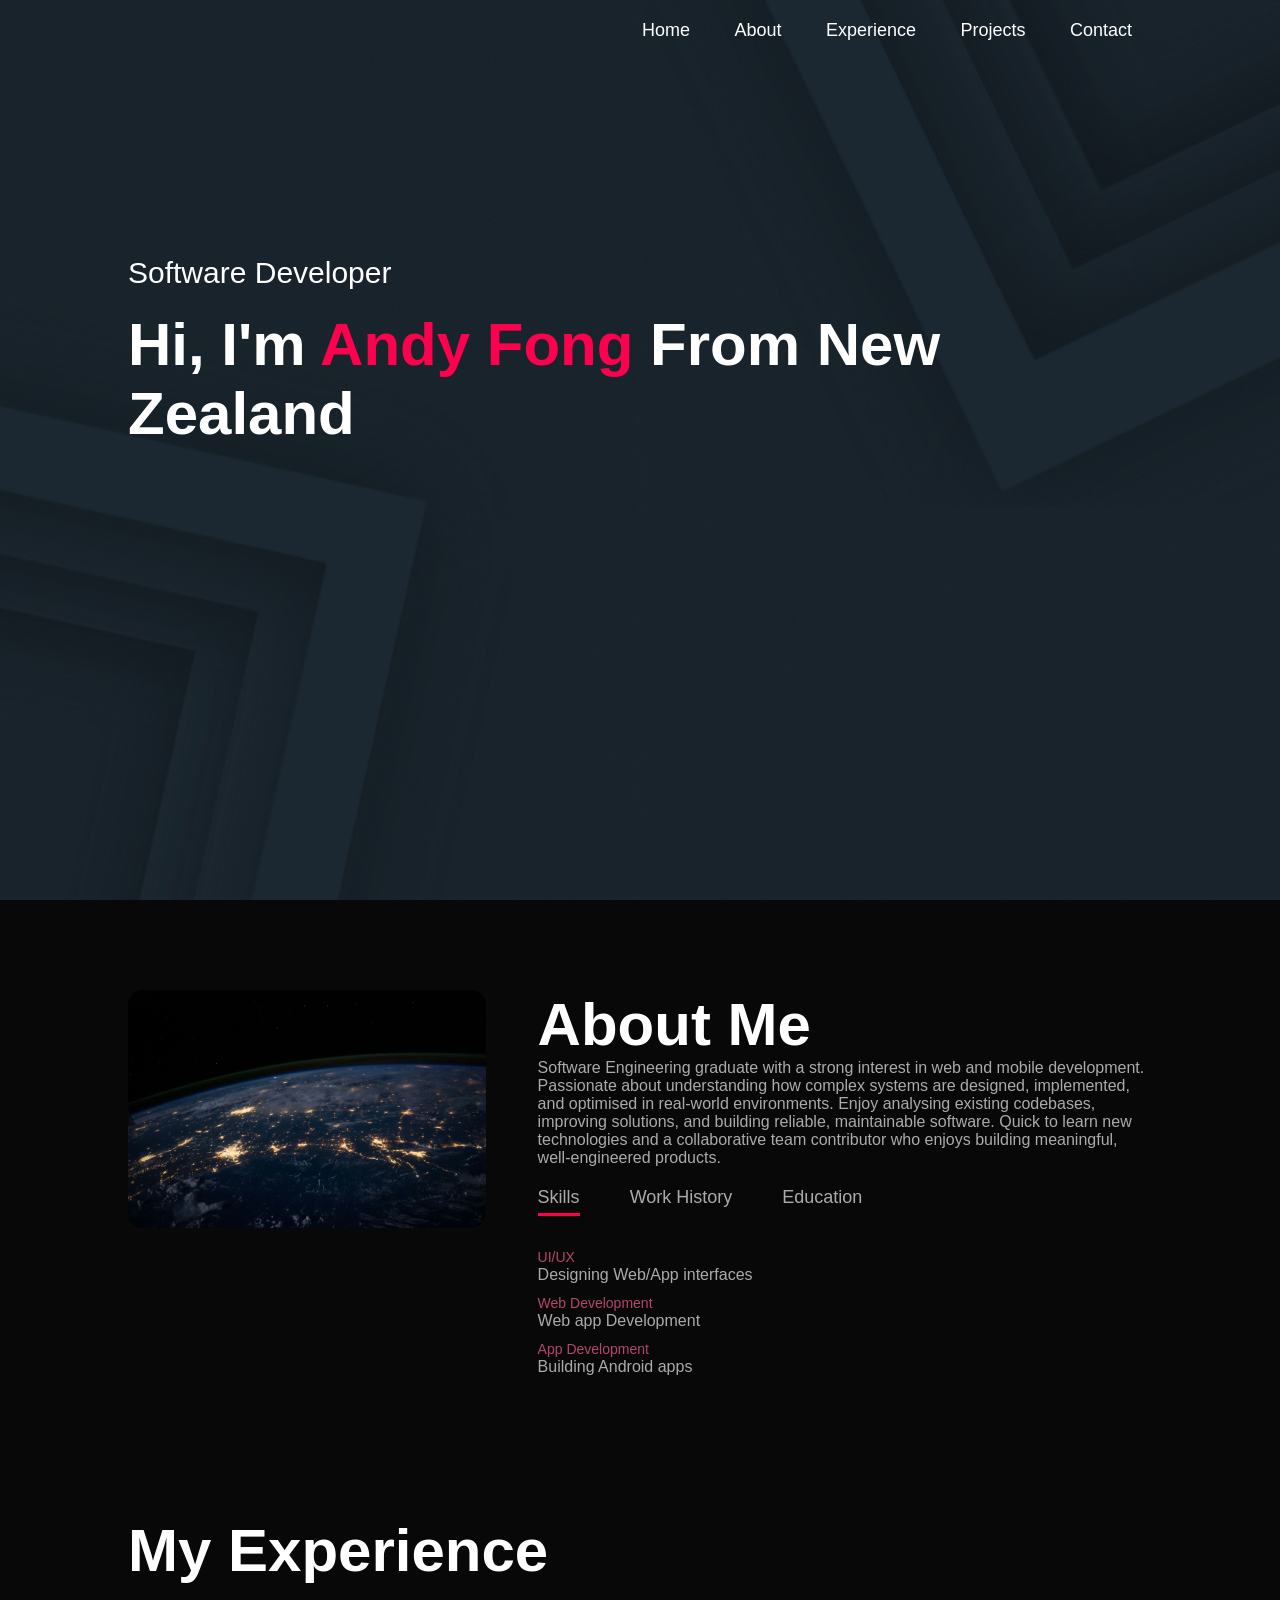
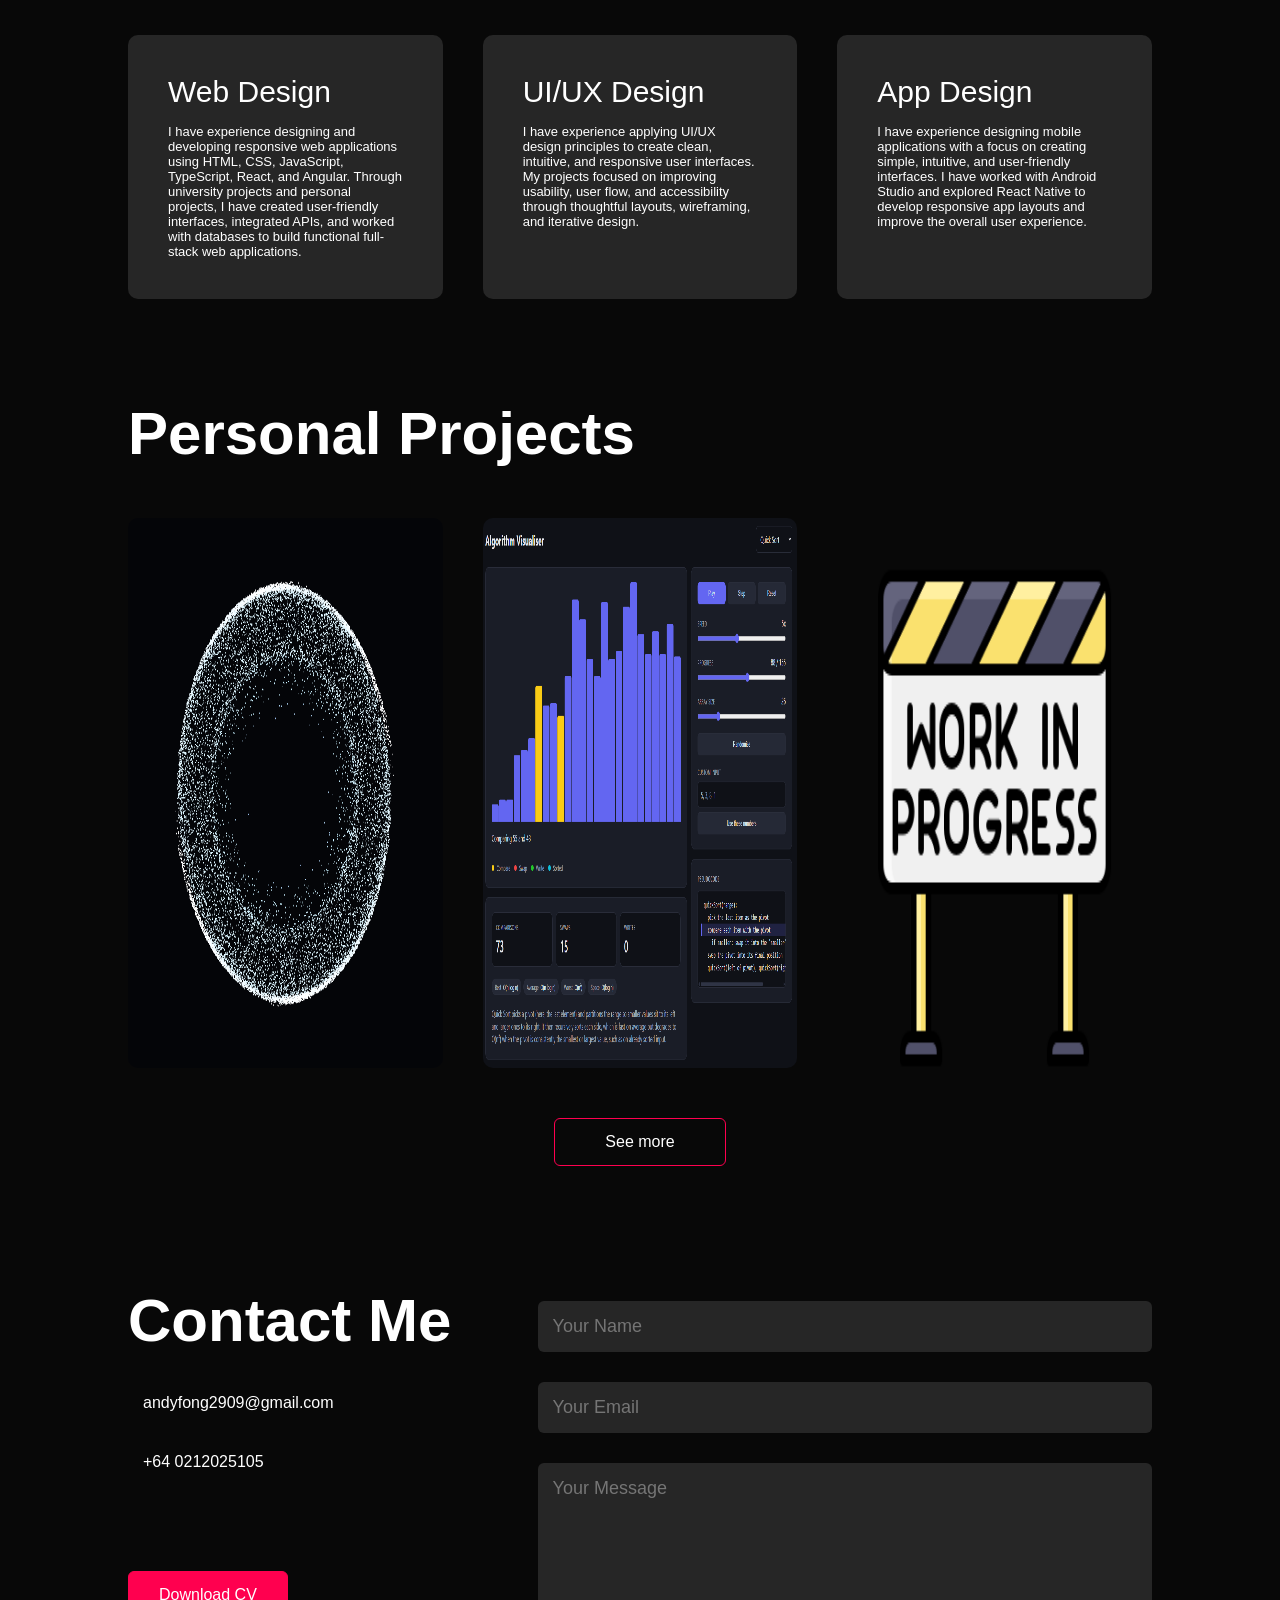
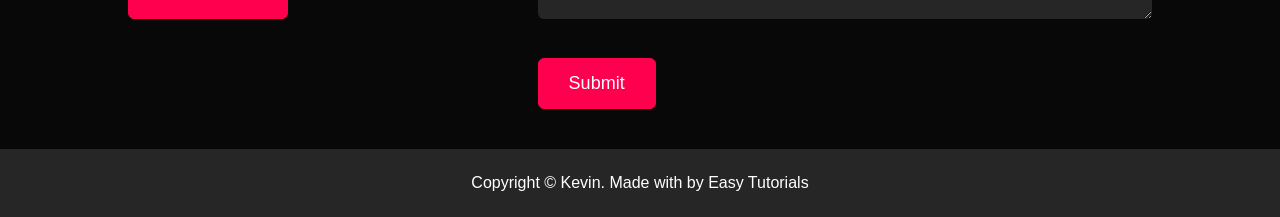
==== commit de447dba: "Updated visuals" ====
--- a/index.html
+++ b/index.html
@@ -17,7 +17,7 @@
                     <li><a href="#header">Home</a></li>
                     <li><a href="#about">About</a></li>
                     <li><a href="#services">Experience</a></li> <!-- might not be needed -->
-                    <li><a href="#portfolio">Portfolio</a></li>
+                    <li><a href="#projects">Projects</a></li>
                     <li><a href="#contact">Contact</a></li>
                     <i class="fa-solid fa-xmark" onclick="closemenu()"></i>
                 </ul>
@@ -34,7 +34,7 @@
         <div class="container">
             <div class="row">
                 <div class="about-col-1">
-                    <img src="images/Pikachu.jpg">
+                    <img src="images/nasa-earth.jpg" class="about-image">
                 </div>
                 <div class="about-col-2">
                     <h1 class="sub-title">About Me</h1>
@@ -102,8 +102,8 @@
             </div>
         </div>
     </div>
-    <!-- -----portfolio----- -->
-    <div id="portfolio">
+    <!-- -----projects----- -->
+    <div id="projects">
         <div class="container">
             <h1 class="sub-title">Personal Projects</h1>
             <div class="work-list">
--- a/style.css
+++ b/style.css
@@ -18,7 +18,7 @@
 #header {
     width: 100%;
     height: 100vh;
-    background-image: url(images/background.jpg);
+    background-image: url(images/dark-geometric-background.jpg);
     background-size: cover;
     background-position: center;
 }
@@ -86,6 +86,10 @@
     color: #ababab;
 }
 
+.about-image {
+    max-width: 50vh;
+}
+
 .row {
     display: flex;
     justify-content: space-between;
@@ -202,8 +206,8 @@
     transform: translateY(-10px);
 }
 
-/* -----portfolio----- */
-#portfolio {
+/* -----projects----- */
+#projects {
     padding: 50px 0;
 }
 
@@ -377,7 +381,7 @@
 
 @media only screen and (max-width: 600px) {
     #header {
-        background-image: url(images/background.jpg); /* image for a phone sized screen */
+        background-image: url(images/dark-geometric-background.jpg); /* image for a phone sized screen */
     }
     .header-text {
         margin-top: 100%;
